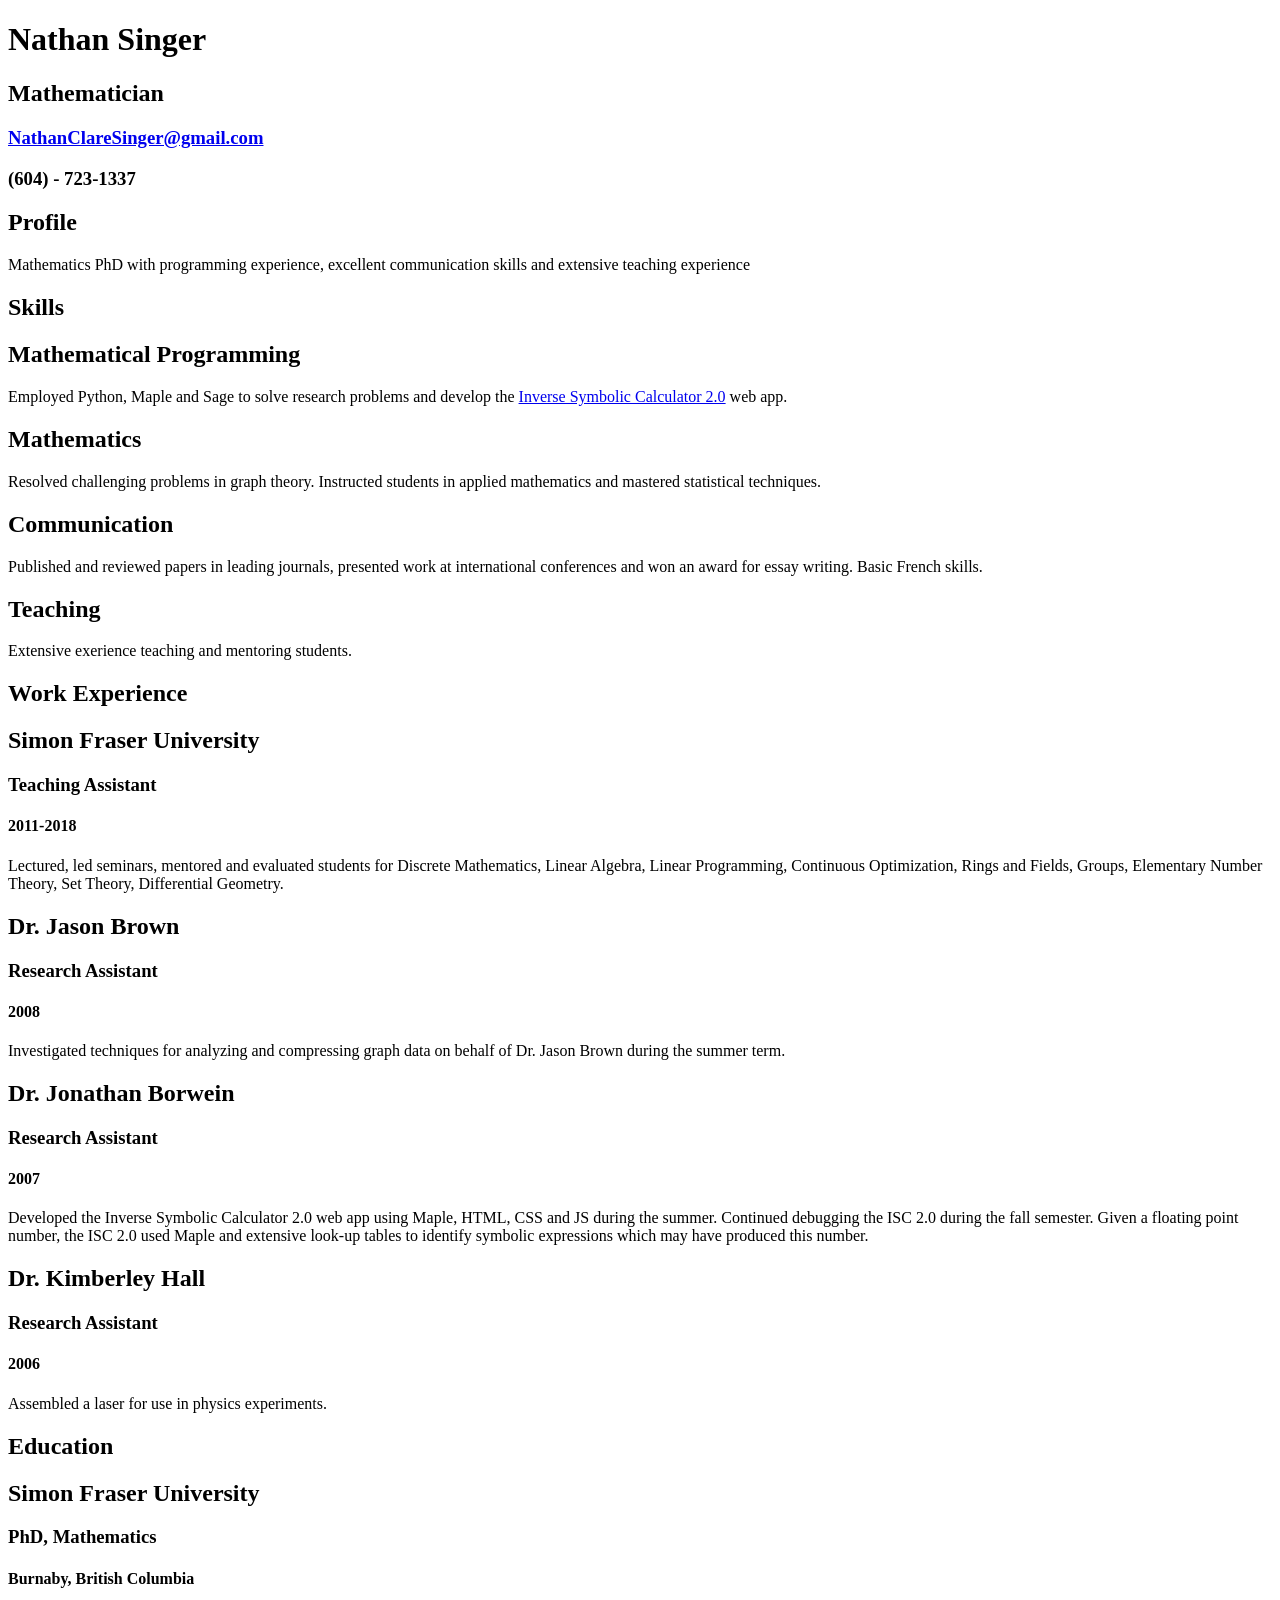
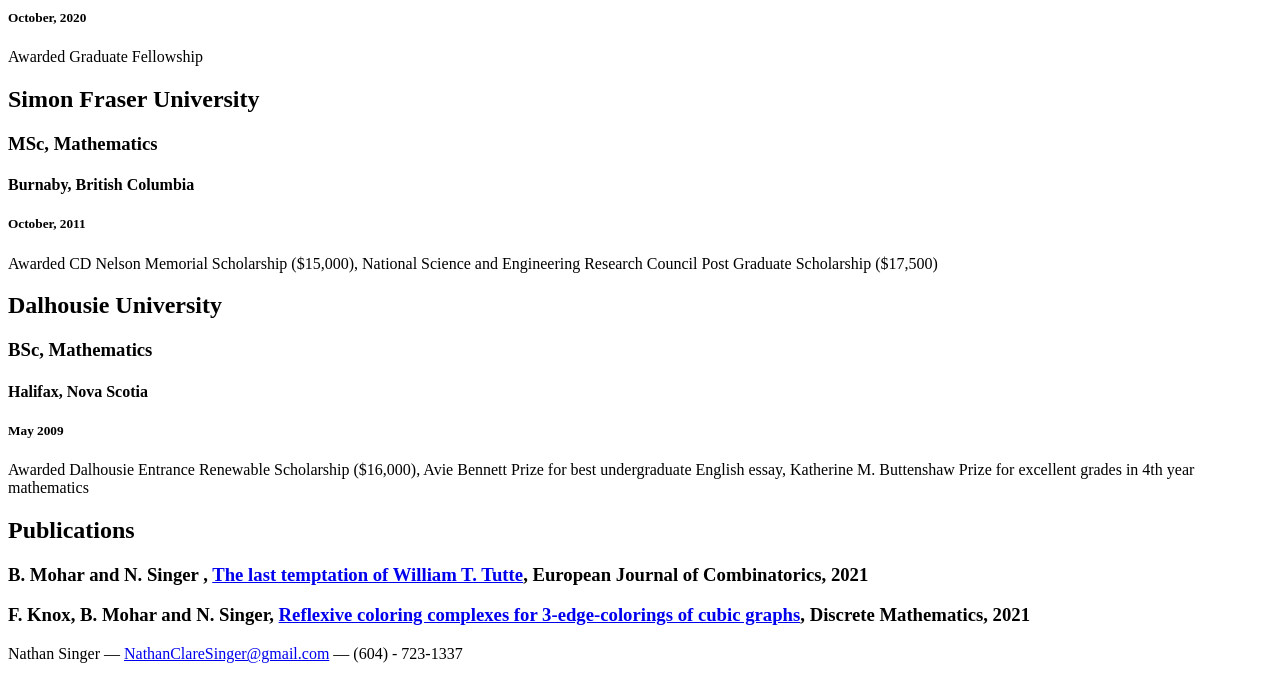
==== index.html @ b70f4553 "Update and rename CV.html to index.html" ====
<!DOCTYPE html PUBLIC "-//W3C//DTD XHTML 1.0 Strict//EN" "http://www.w3.org/TR/xhtml1/DTD/xhtml1-strict.dtd">
<html>
<head>

	<title>Nathan Singer | Mathematician | NathanClareSinger@gmail.com</title>
	<meta http-equiv="content-type" content="text/html; charset=utf-8" />

	<meta name="keywords" content="" />
	<meta name="description" content="" />

	<link rel="stylesheet" type="text/css" href="http://yui.yahooapis.com/2.7.0/build/reset-fonts-grids/reset-fonts-grids.css" media="all" /> 
	<link rel="stylesheet" type="text/css" href="cv.css" media="all" />

</head>
<body>

<div id="doc2" class="yui-t7">
	<div id="inner">
	
		<div id="hd">
			<div class="yui-gc">
				<div class="yui-u first">
					<h1>Nathan Singer</h1>
					<h2>Mathematician</h2>
				</div>

				<div class="yui-u">
					<div class="contact-info">
						<h3><a href="mailto:NathanClareSinger@gmail.com">NathanClareSinger@gmail.com</a></h3>
						<h3>(604) - 723-1337</h3>
					</div><!--// .contact-info -->
				</div>
			</div><!--// .yui-gc -->
		</div><!--// hd -->

		<div id="bd">
			<div id="yui-main">
				<div class="yui-b">

					<div class="yui-gf">
						<div class="yui-u first">
							<h2>Profile</h2>
						</div>
						<div class="yui-u">
							<p class="enlarge">
								Mathematics PhD with programming experience, excellent communication skills and extensive teaching experience
							</p>
						</div>
					</div><!--// .yui-gf -->

					<div class="yui-gf">
						<div class="yui-u first">
							<h2>Skills</h2>
						</div>
						<div class="yui-u">

								<div class="talent">
									<h2>Mathematical Programming</h2>
									<p>Employed Python, Maple and Sage to solve research problems and develop the <a href="https://carmamaths.org/resources/isc/">Inverse Symbolic Calculator 2.0</a> web app.</p>
								</div>

								<div class="talent">
									<h2>Mathematics</h2>
									<p>Resolved challenging problems in graph theory. Instructed students in applied mathematics and mastered statistical techniques. </p>
								</div>
								
								<div class="talent">
									<h2>Communication</h2>
									<p>Published and reviewed papers in leading journals, presented work at international conferences and won an award for essay writing. Basic French skills.</p>
								</div>
								
								<div class="talent">
									<h2>Teaching</h2>
									<p>Extensive exerience teaching and mentoring students.</p>
								</div>
						</div>
					</div><!--// .yui-gf -->

					<div class="yui-gf">
	
						<div class="yui-u first">
							<h2>Work Experience</h2>
						</div><!--// .yui-u -->

						<div class="yui-u">

							<div class="job">
								<h2>Simon Fraser University</h2>
								<h3>Teaching Assistant</h3>
								<h4>2011-2018</h4>
								<p>Lectured, led seminars, mentored and evaluated students for Discrete Mathematics, Linear Algebra, Linear Programming, Continuous Optimization, Rings and Fields, Groups, Elementary Number Theory, Set Theory, Differential Geometry.  </p>
							</div>

							<div class="job">
								<h2>Dr. Jason Brown</h2>
								<h3>Research Assistant</h3>
								<h4>2008</h4>
								<p> Investigated techniques for analyzing and compressing graph data on behalf of Dr. Jason Brown during the summer term. </p>
							</div>

							<div class="job">
								<h2>Dr. Jonathan Borwein</h2>
								<h3>Research Assistant</h3>
								<h4>2007</h4>
								<p> Developed the Inverse Symbolic Calculator 2.0 web app using Maple, HTML, CSS and JS during the summer. Continued debugging the ISC 2.0 during the fall semester. Given a floating point number, the ISC 2.0 used Maple and extensive look-up tables to identify symbolic expressions which may have produced this number.</p>
							</div>


							<div class="job last">
								<h2>Dr. Kimberley Hall</h2>
								<h3>Research Assistant</h3>
								<h4>2006</h4>
								<p> Assembled a laser for use in physics experiments.</p>
							</div>

						</div><!--// .yui-u -->
					</div><!--// .yui-gf -->


					<div class="yui-gf">
	
						<div class="yui-u first">
							<h2>Education</h2>
						</div><!--// .yui-u -->

						<div class="yui-u">
							<div class="job">
								<h2>Simon Fraser University</h2>
								<h3>PhD, Mathematics </h3>
								<h4>Burnaby, British Columbia</h4>
								<h5>October, 2020</h5>
								<p> Awarded Graduate Fellowship </p>
							</div>
						
							<div class="job">
								<h2>Simon Fraser University</h2>
								<h3>MSc, Mathematics </h3>
								<h4>Burnaby, British Columbia</h4>
								<h5>October, 2011</h5>
								<p> Awarded CD Nelson Memorial Scholarship ($15,000), National Science and Engineering Research Council Post Graduate Scholarship ($17,500) </p>
							</div>
						
							<div class="job last">
								<h2>Dalhousie University</h2>
								<h3>BSc, Mathematics </h3>
								<h4>Halifax, Nova Scotia</h4>
								<h5>May 2009</h5>
								<p> Awarded Dalhousie Entrance Renewable Scholarship ($16,000), Avie Bennett Prize for best undergraduate English essay, Katherine M. Buttenshaw Prize for excellent grades in 4th year mathematics</p>
							</div>
						</div><!--// .yui-u -->
					</div><!--// .yui-gf -->
					
					<div class="yui-gf">
	
						<div class="yui-u first">
							<h2>Publications</h2>
						</div><!--// .yui-u -->

						<div class="yui-u">
							<div class="job">
								<h3>B. Mohar and <strong> N. Singer </strong>, <a href="https://www.sciencedirect.com/science/article/abs/pii/S0195669820301426">The last temptation of William T. Tutte</a>, European Journal of Combinatorics, 2021</h2>
							</div>
							
							<div class="job last">
								<h3>F. Knox, B. Mohar and <strong> N. Singer</strong>, <a href="https://www.sciencedirect.com/science/article/abs/pii/S0012365X21000224">Reflexive coloring complexes for 3-edge-colorings of cubic graphs</a>, Discrete Mathematics, 2021</h2>
							</div>
						</div><!--// .yui-u -->
					</div><!--// .yui-gf -->
				</div><!--// .yui-b -->
			</div><!--// yui-main -->
		</div><!--// bd -->

		<div id="ft">
			<p>Nathan Singer &mdash; <a href="mailto:NathanClareSinger@gmail.com">NathanClareSinger@gmail.com</a> &mdash; (604) - 723-1337</p>
		</div><!--// footer -->

	</div><!-- // inner -->


</div><!--// doc -->


</body>
</html>
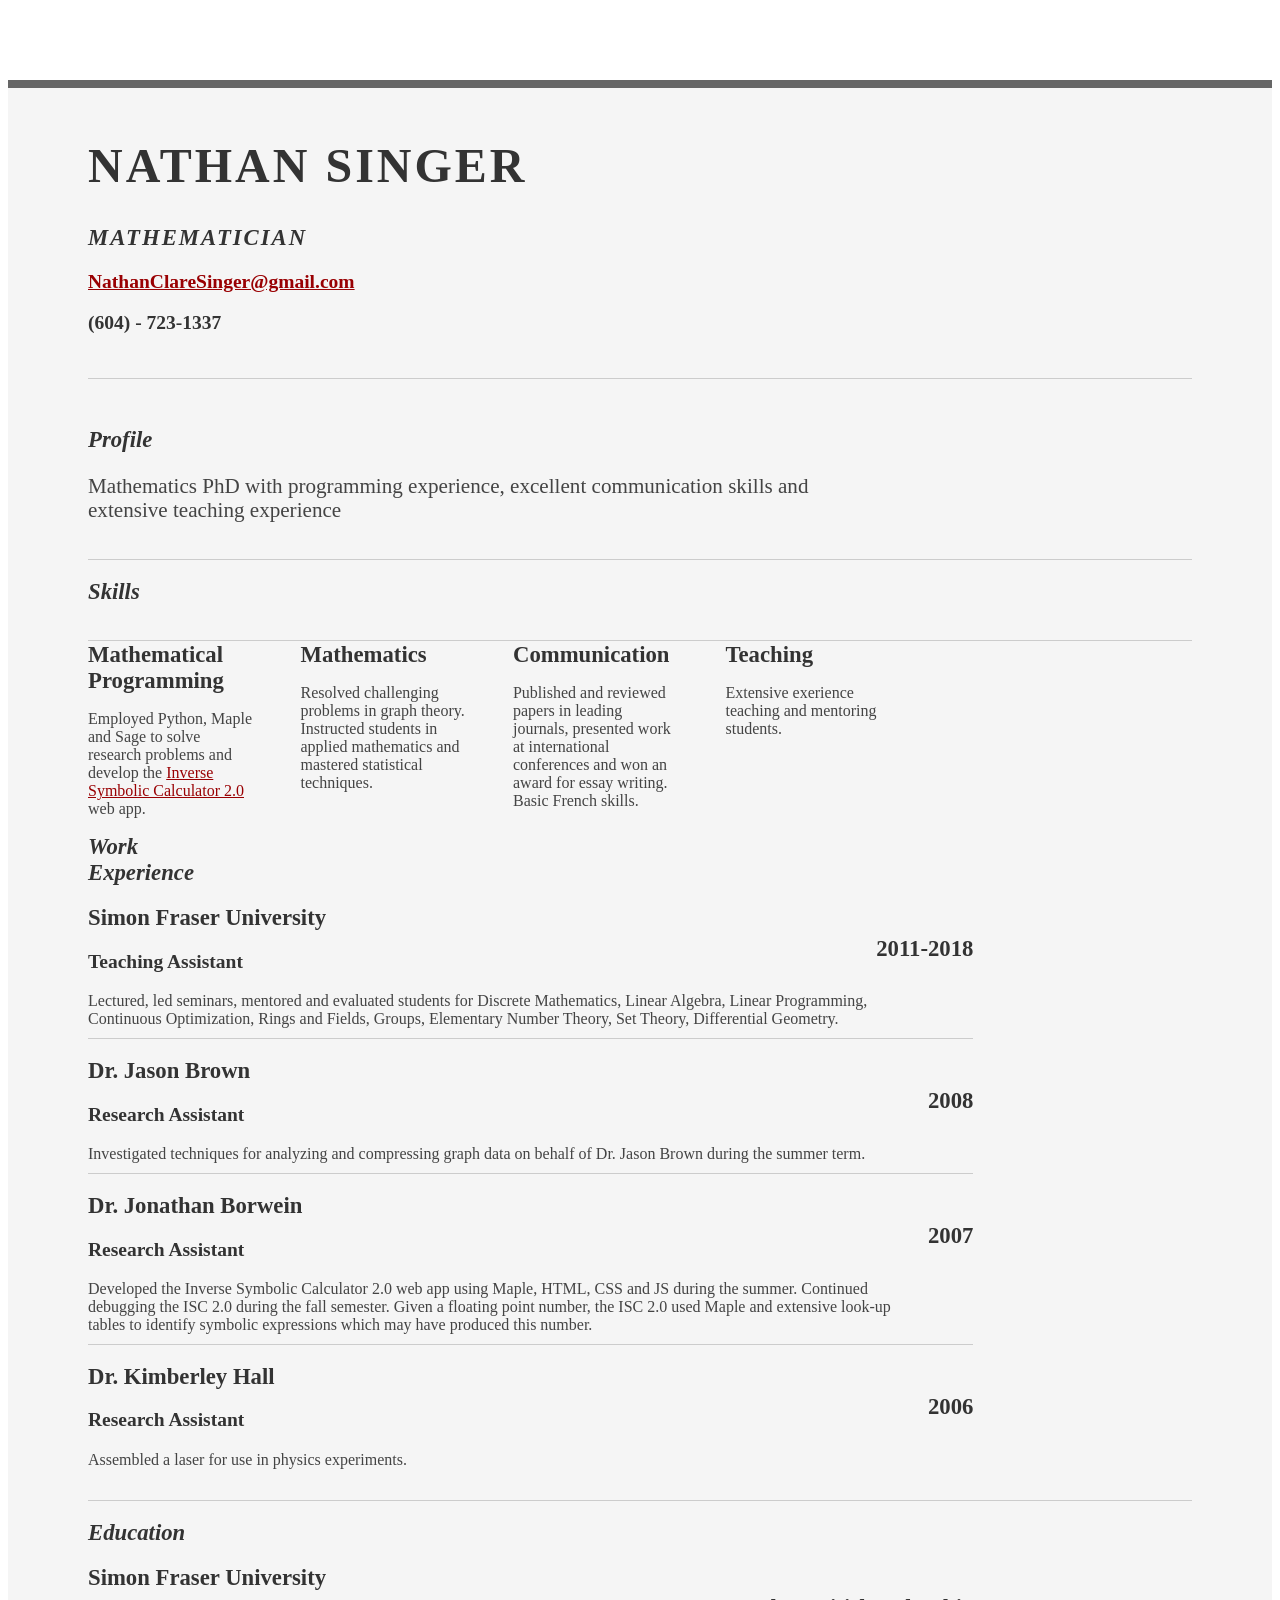
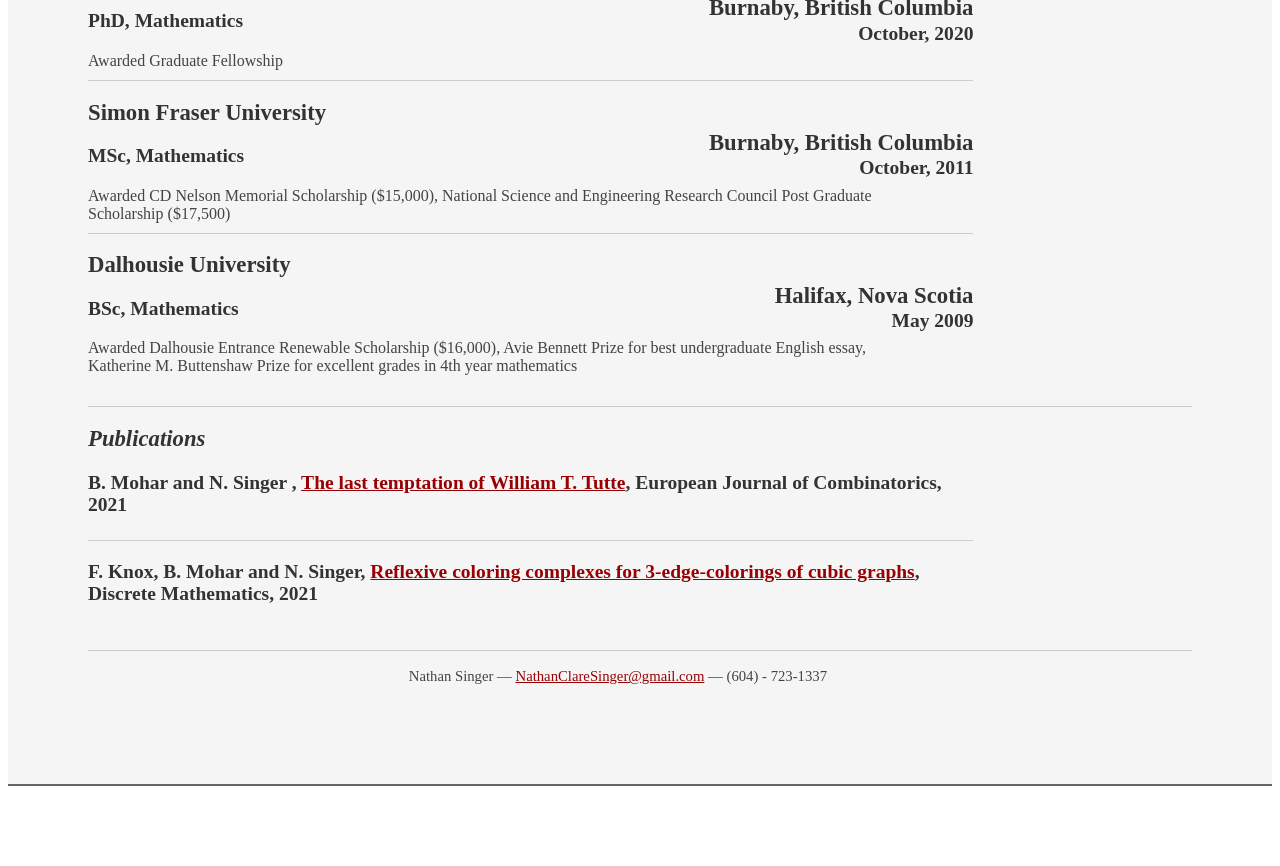
==== commit d1c63d11: "Update index.html" ====
--- a/index.html
+++ b/index.html
@@ -9,7 +9,7 @@
 	<meta name="description" content="" />
 
 	<link rel="stylesheet" type="text/css" href="http://yui.yahooapis.com/2.7.0/build/reset-fonts-grids/reset-fonts-grids.css" media="all" /> 
-	<link rel="stylesheet" type="text/css" href="cv.css" media="all" />
+	<link rel="stylesheet" type="text/css" href="CV.css" media="all" />
 
 </head>
 <body>
--- a/CV.css
+++ b/CV.css
@@ -0,0 +1,60 @@
+
+.msg { padding: 10px; background: #222; position: relative; }
+.msg h1 { color: #fff;  }
+.msg a { margin-left: 20px; background: #408814; color: white; padding: 4px 8px; text-decoration: none; }
+.msg a:hover { background: #266400; }
+
+/* //-- yui-grids style overrides -- */
+body { font-family: Georgia; color: #444; }
+#inner { padding: 10px 80px; margin: 80px auto; background: #f5f5f5; border: solid #666; border-width: 8px 0 2px 0; }
+.yui-gf { margin-bottom: 1em; padding-bottom: 1em; border-bottom: 1px solid #ccc; }
+
+/* //-- header, body, footer -- */
+#hd { margin: 2.5em 0 3em 0; padding-bottom: 1.5em; border-bottom: 1px solid #ccc }
+#hd h2 { text-transform: uppercase; letter-spacing: 2px; }
+#bd, #ft { margin-bottom: 1em; }
+
+/* //-- footer -- */
+#ft { padding: 0 0 5em 0; font-size: 92%; text-align: center; }
+#ft p { margin-bottom: 0; text-align: center;   }
+
+/* //-- core typography and style -- */
+#hd h1 { font-size: 48px; text-transform: uppercase; letter-spacing: 3px; }
+h2 { font-size: 142% }
+h3, h4, h5 { font-size: 122%; }
+h1, h2, h3, h4, h5 { color: #333; }
+p { font-size: 100%; line-height: 18px; padding-right: 3em; }
+a { color: #990003 }
+a:hover { text-decoration: none; }
+strong { font-weight: bold; }
+li { line-height: 24px; border-bottom: 1px solid #ccc; }
+p.enlarge { font-size: 132%; padding-right: 6.5em; line-height: 24px; }
+p.enlarge span { color: #000 }
+.contact-info { margin-top: 7px; }
+.first h2 { font-style: italic; }
+.last { border-bottom: 0 }
+
+
+/* //-- section styles -- */
+
+a#pdf { display: block; float: left; background: #666; color: white; padding: 6px 50px 6px 12px; margin-bottom: 6px; text-decoration: none;  }
+a#pdf:hover { background: #222; }
+
+.job { position: relative; margin-bottom: 5px; padding-bottom: 5px; border-bottom: 1px solid #ccc; }
+.job h4 { position: absolute; top: 0; right: 0; font-size: 142%}
+.job h5 { position: absolute; top: 1.3em; right: 0 }
+.job p { margin: 5px 0 5px 0; }
+
+.last { border: none; }
+.talent { width: 24%; float: left }
+.talent h2 { margin-bottom: 6px; text-align: left;}
+.talent p { text-align: left;}
+
+#srt-ttab { margin-bottom: 100px; text-align: center;  }
+#srt-ttab img.last { margin-top: 20px }
+
+/* --// override to force 1/8th width grids -- */
+.yui-gf .yui-u{width:80.2%;}
+.yui-gf div.first{width:12.3%;}
+
+
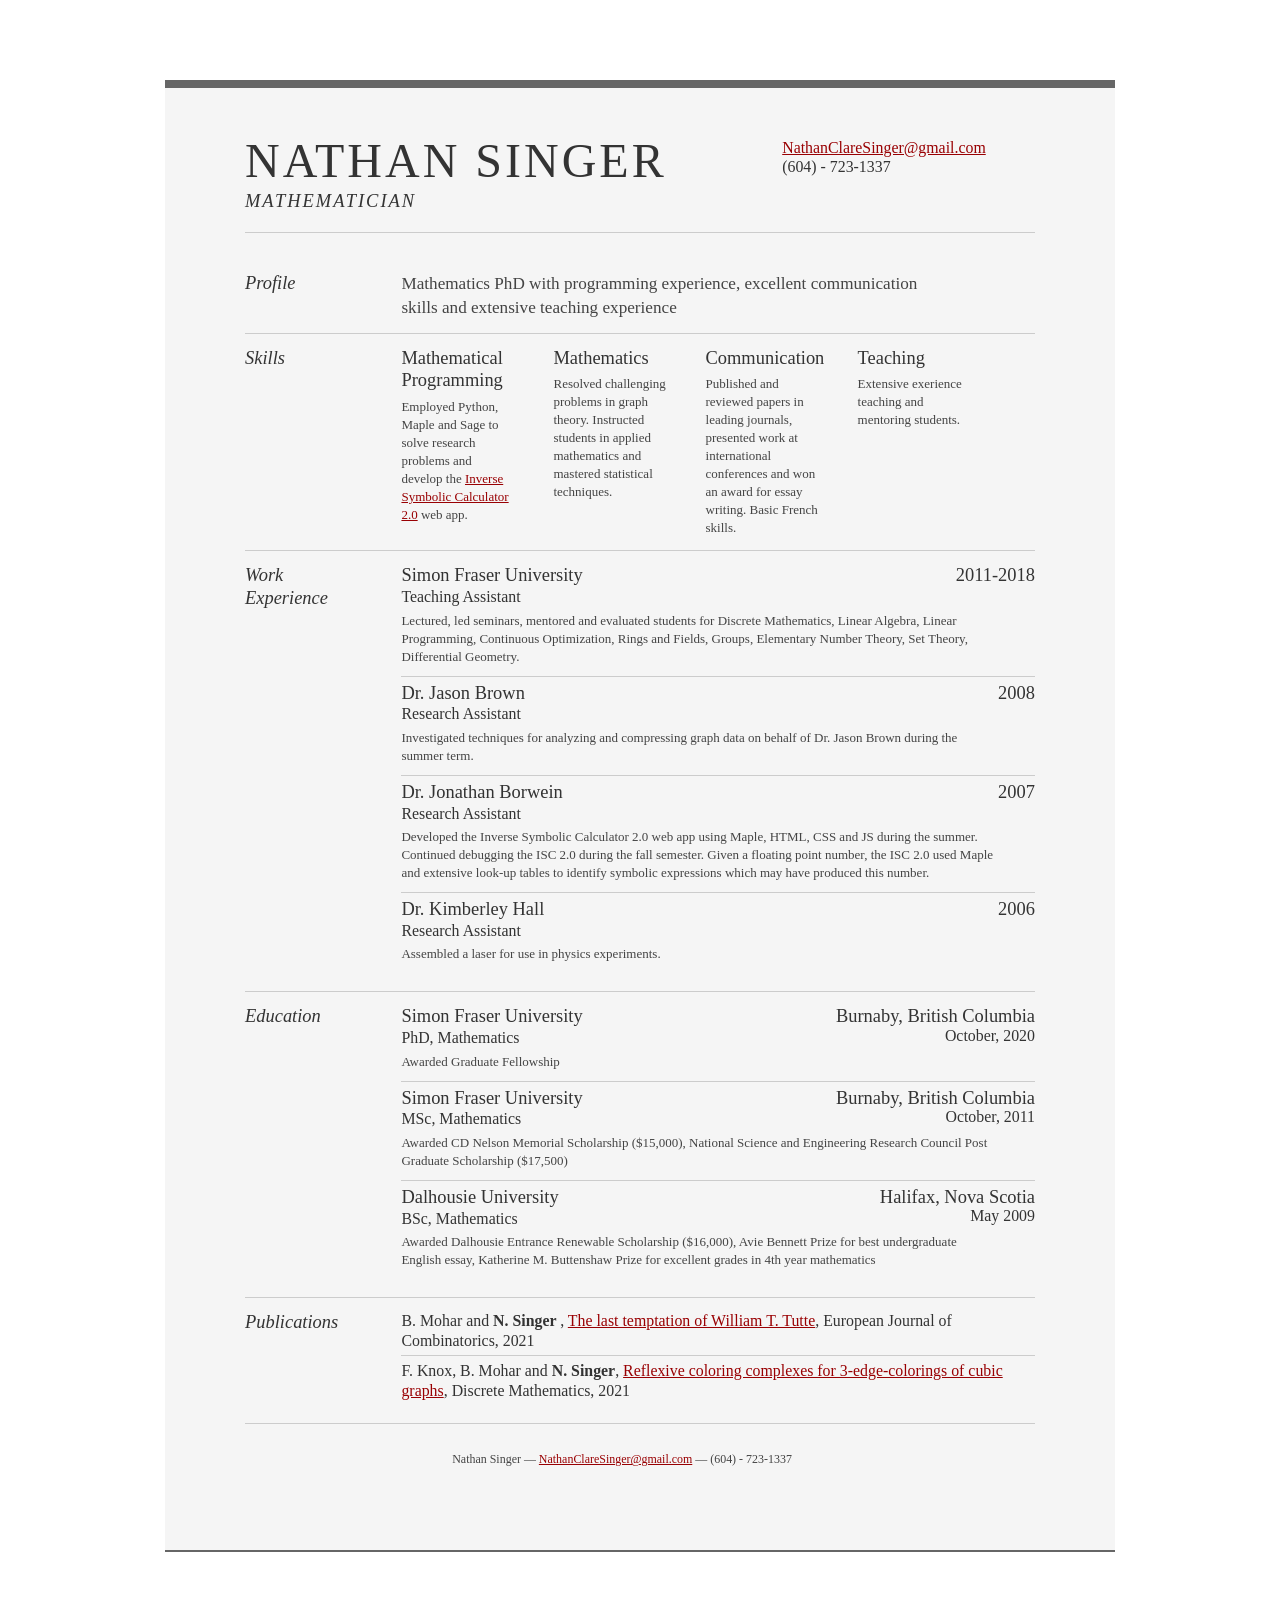
==== commit ac83b9bc: "Update index.html" ====
--- a/index.html
+++ b/index.html
@@ -8,8 +8,8 @@
 	<meta name="keywords" content="" />
 	<meta name="description" content="" />
 
-	<link rel="stylesheet" type="text/css" href="http://yui.yahooapis.com/2.7.0/build/reset-fonts-grids/reset-fonts-grids.css" media="all" /> 
-	<link rel="stylesheet" type="text/css" href="CV.css" media="all" />
+	<link href="reset-fonts-grids.css" rel="stylesheet" type="text/css" media="all" /> 
+	<link href="CV.css" rel="stylesheet" type="text/css" media="all" />
 
 </head>
 <body>
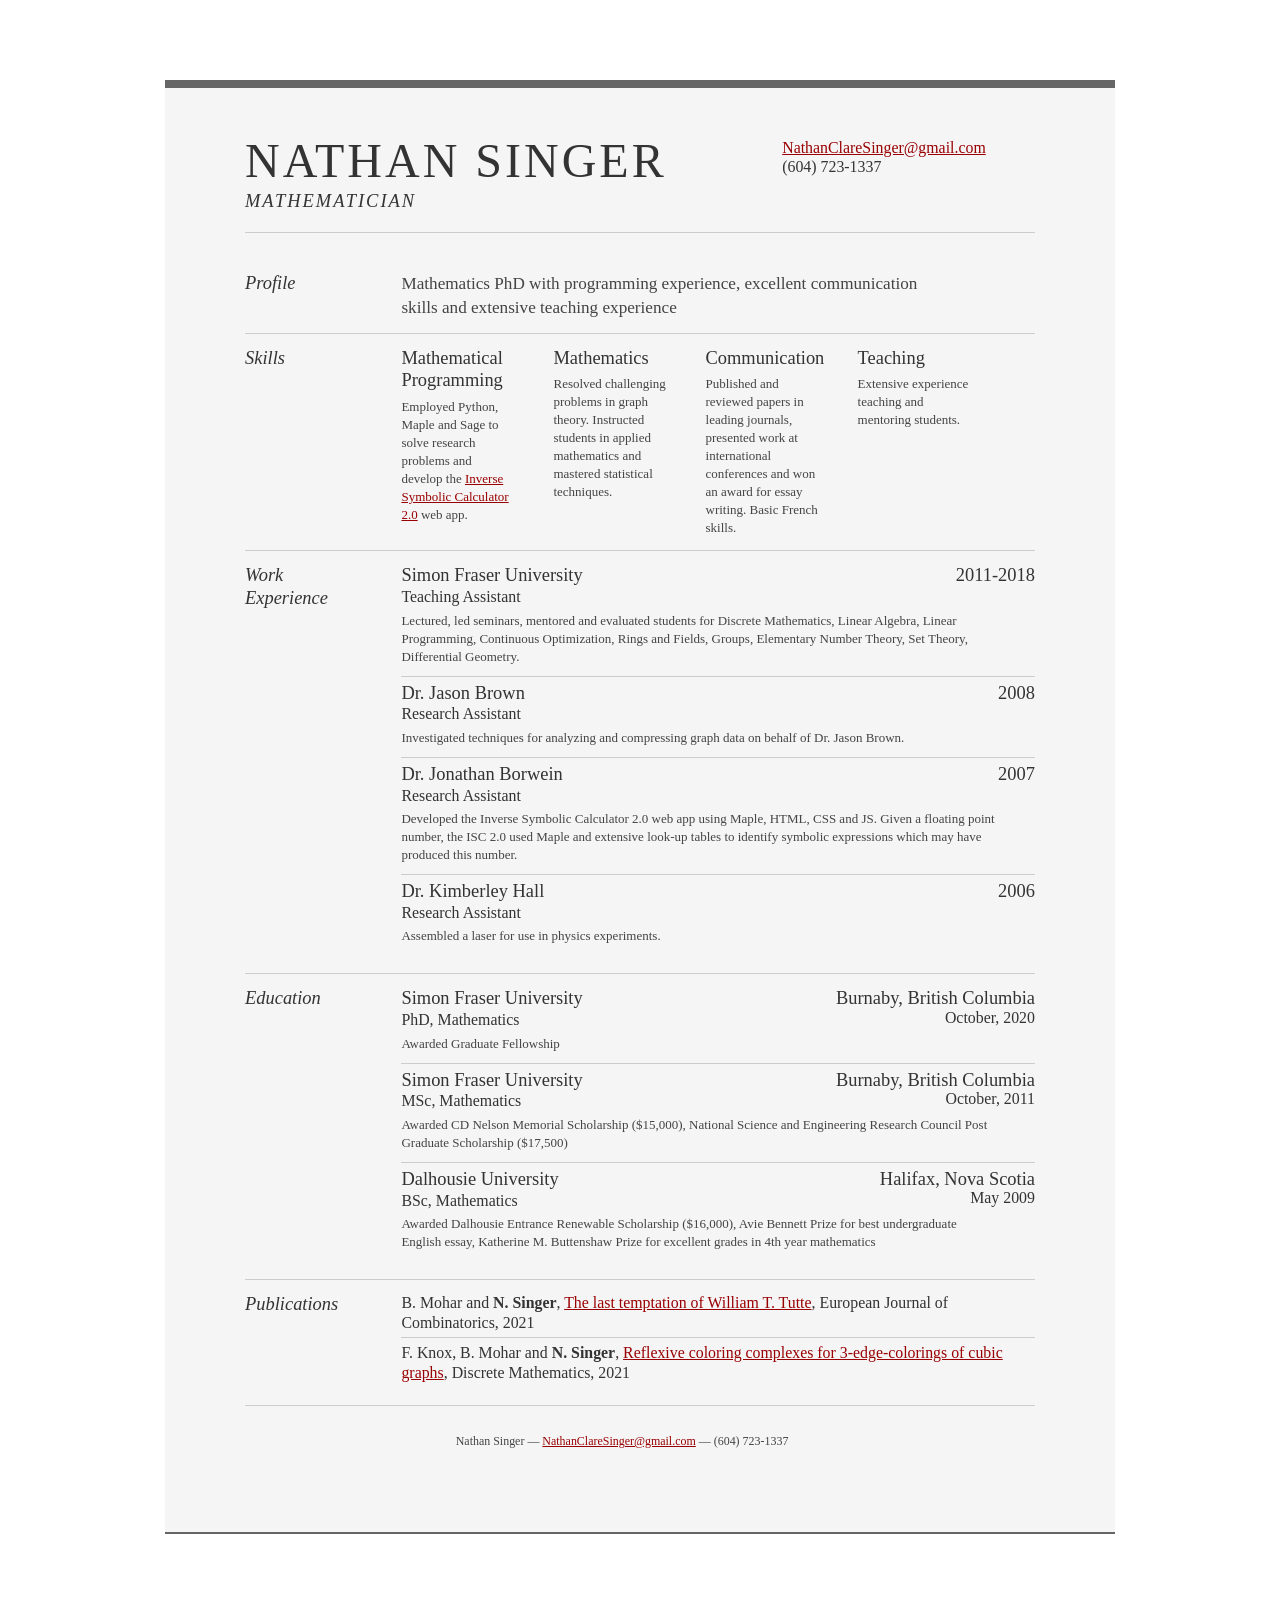
==== commit f265dacc: "Update index.html" ====
--- a/index.html
+++ b/index.html
@@ -27,7 +27,7 @@
 				<div class="yui-u">
 					<div class="contact-info">
 						<h3><a href="mailto:NathanClareSinger@gmail.com">NathanClareSinger@gmail.com</a></h3>
-						<h3>(604) - 723-1337</h3>
+						<h3>(604) 723-1337</h3>
 					</div><!--// .contact-info -->
 				</div>
 			</div><!--// .yui-gc -->
@@ -71,7 +71,7 @@
 								
 								<div class="talent">
 									<h2>Teaching</h2>
-									<p>Extensive exerience teaching and mentoring students.</p>
+									<p>Extensive experience teaching and mentoring students.</p>
 								</div>
 						</div>
 					</div><!--// .yui-gf -->
@@ -95,14 +95,14 @@
 								<h2>Dr. Jason Brown</h2>
 								<h3>Research Assistant</h3>
 								<h4>2008</h4>
-								<p> Investigated techniques for analyzing and compressing graph data on behalf of Dr. Jason Brown during the summer term. </p>
+								<p> Investigated techniques for analyzing and compressing graph data on behalf of Dr. Jason Brown. </p>
 							</div>
 
 							<div class="job">
 								<h2>Dr. Jonathan Borwein</h2>
 								<h3>Research Assistant</h3>
 								<h4>2007</h4>
-								<p> Developed the Inverse Symbolic Calculator 2.0 web app using Maple, HTML, CSS and JS during the summer. Continued debugging the ISC 2.0 during the fall semester. Given a floating point number, the ISC 2.0 used Maple and extensive look-up tables to identify symbolic expressions which may have produced this number.</p>
+								<p> Developed the Inverse Symbolic Calculator 2.0 web app using Maple, HTML, CSS and JS. Given a floating point number, the ISC 2.0 used Maple and extensive look-up tables to identify symbolic expressions which may have produced this number.</p>
 							</div>
 
 
@@ -158,7 +158,7 @@
 
 						<div class="yui-u">
 							<div class="job">
-								<h3>B. Mohar and <strong> N. Singer </strong>, <a href="https://www.sciencedirect.com/science/article/abs/pii/S0195669820301426">The last temptation of William T. Tutte</a>, European Journal of Combinatorics, 2021</h2>
+								<h3>B. Mohar and <strong> N. Singer</strong>, <a href="https://www.sciencedirect.com/science/article/abs/pii/S0195669820301426">The last temptation of William T. Tutte</a>, European Journal of Combinatorics, 2021</h2>
 							</div>
 							
 							<div class="job last">
@@ -171,7 +171,7 @@
 		</div><!--// bd -->
 
 		<div id="ft">
-			<p>Nathan Singer &mdash; <a href="mailto:NathanClareSinger@gmail.com">NathanClareSinger@gmail.com</a> &mdash; (604) - 723-1337</p>
+			<p>Nathan Singer &mdash; <a href="mailto:NathanClareSinger@gmail.com">NathanClareSinger@gmail.com</a> &mdash; (604) 723-1337</p>
 		</div><!--// footer -->
 
 	</div><!-- // inner -->
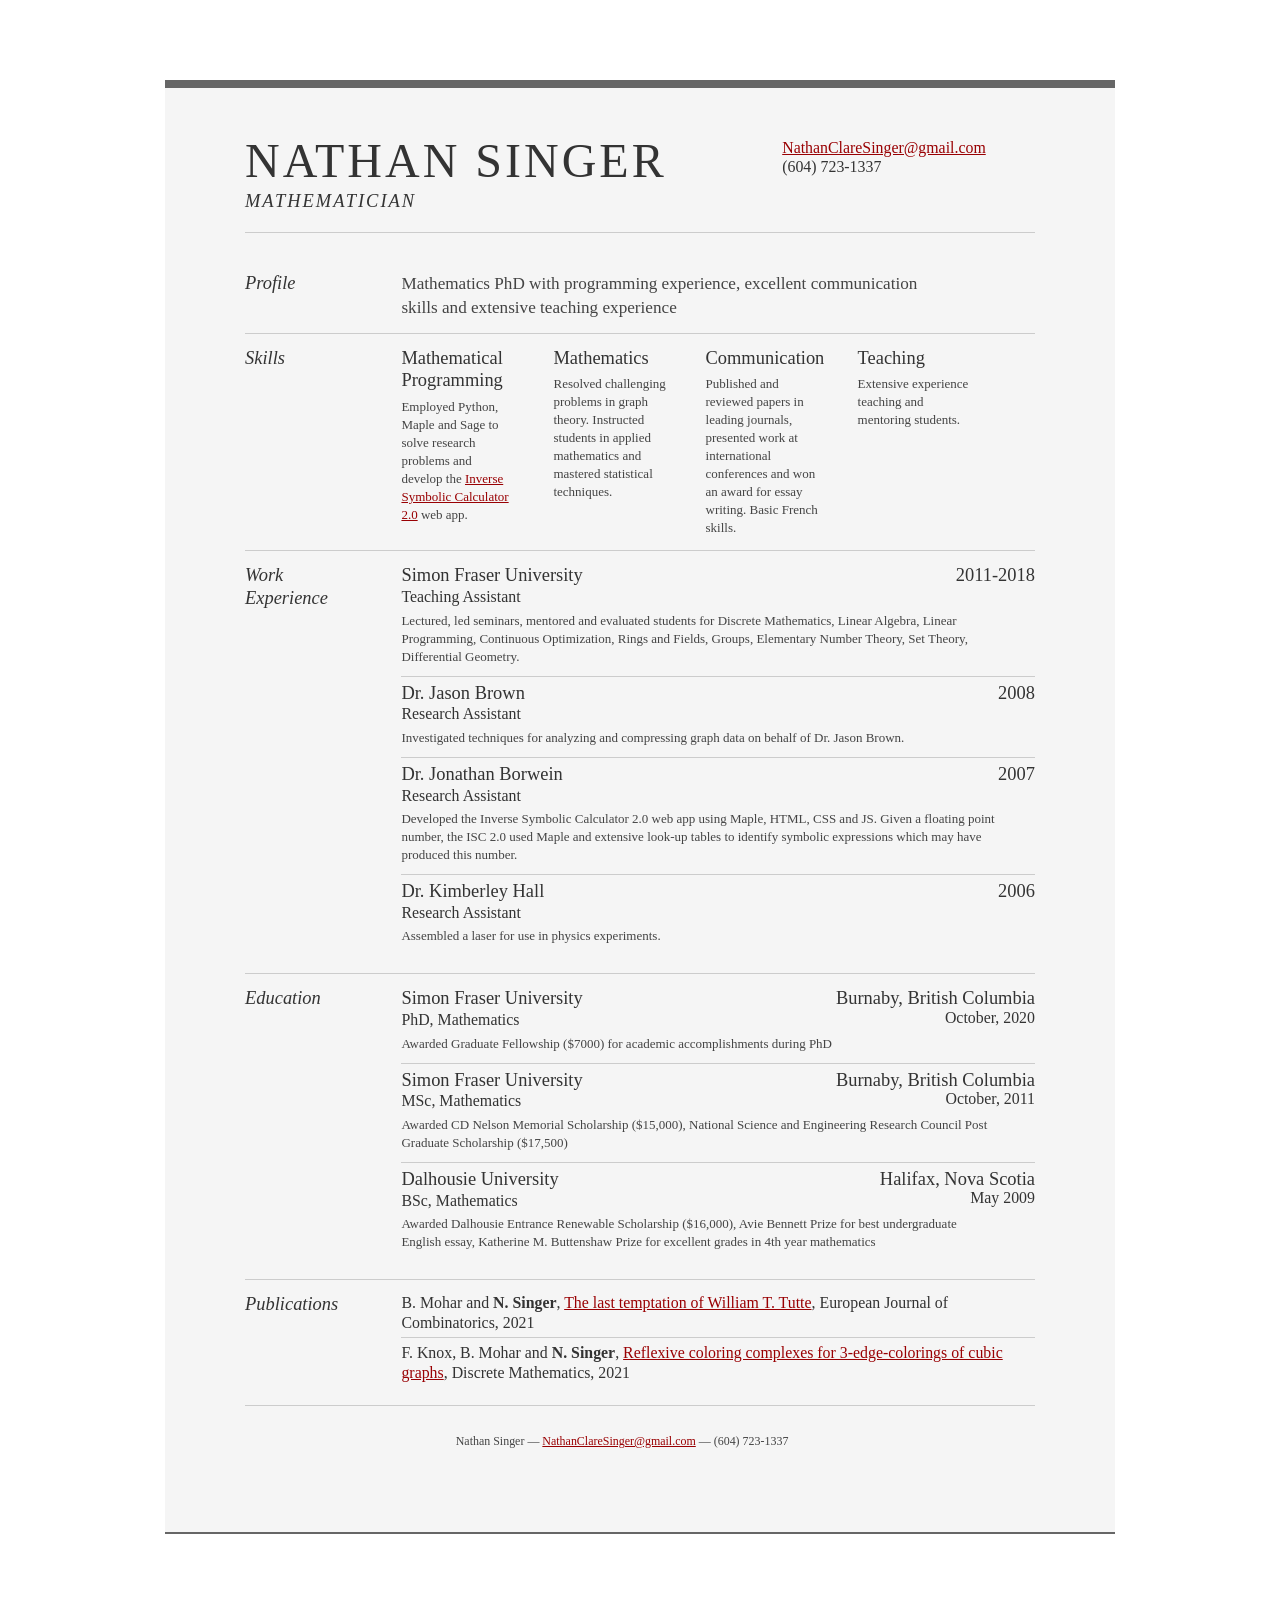
==== commit ca894db0: "Update index.html" ====
--- a/index.html
+++ b/index.html
@@ -129,7 +129,7 @@
 								<h3>PhD, Mathematics </h3>
 								<h4>Burnaby, British Columbia</h4>
 								<h5>October, 2020</h5>
-								<p> Awarded Graduate Fellowship </p>
+								<p> Awarded Graduate Fellowship ($7000) for academic accomplishments during PhD</p>
 							</div>
 						
 							<div class="job">
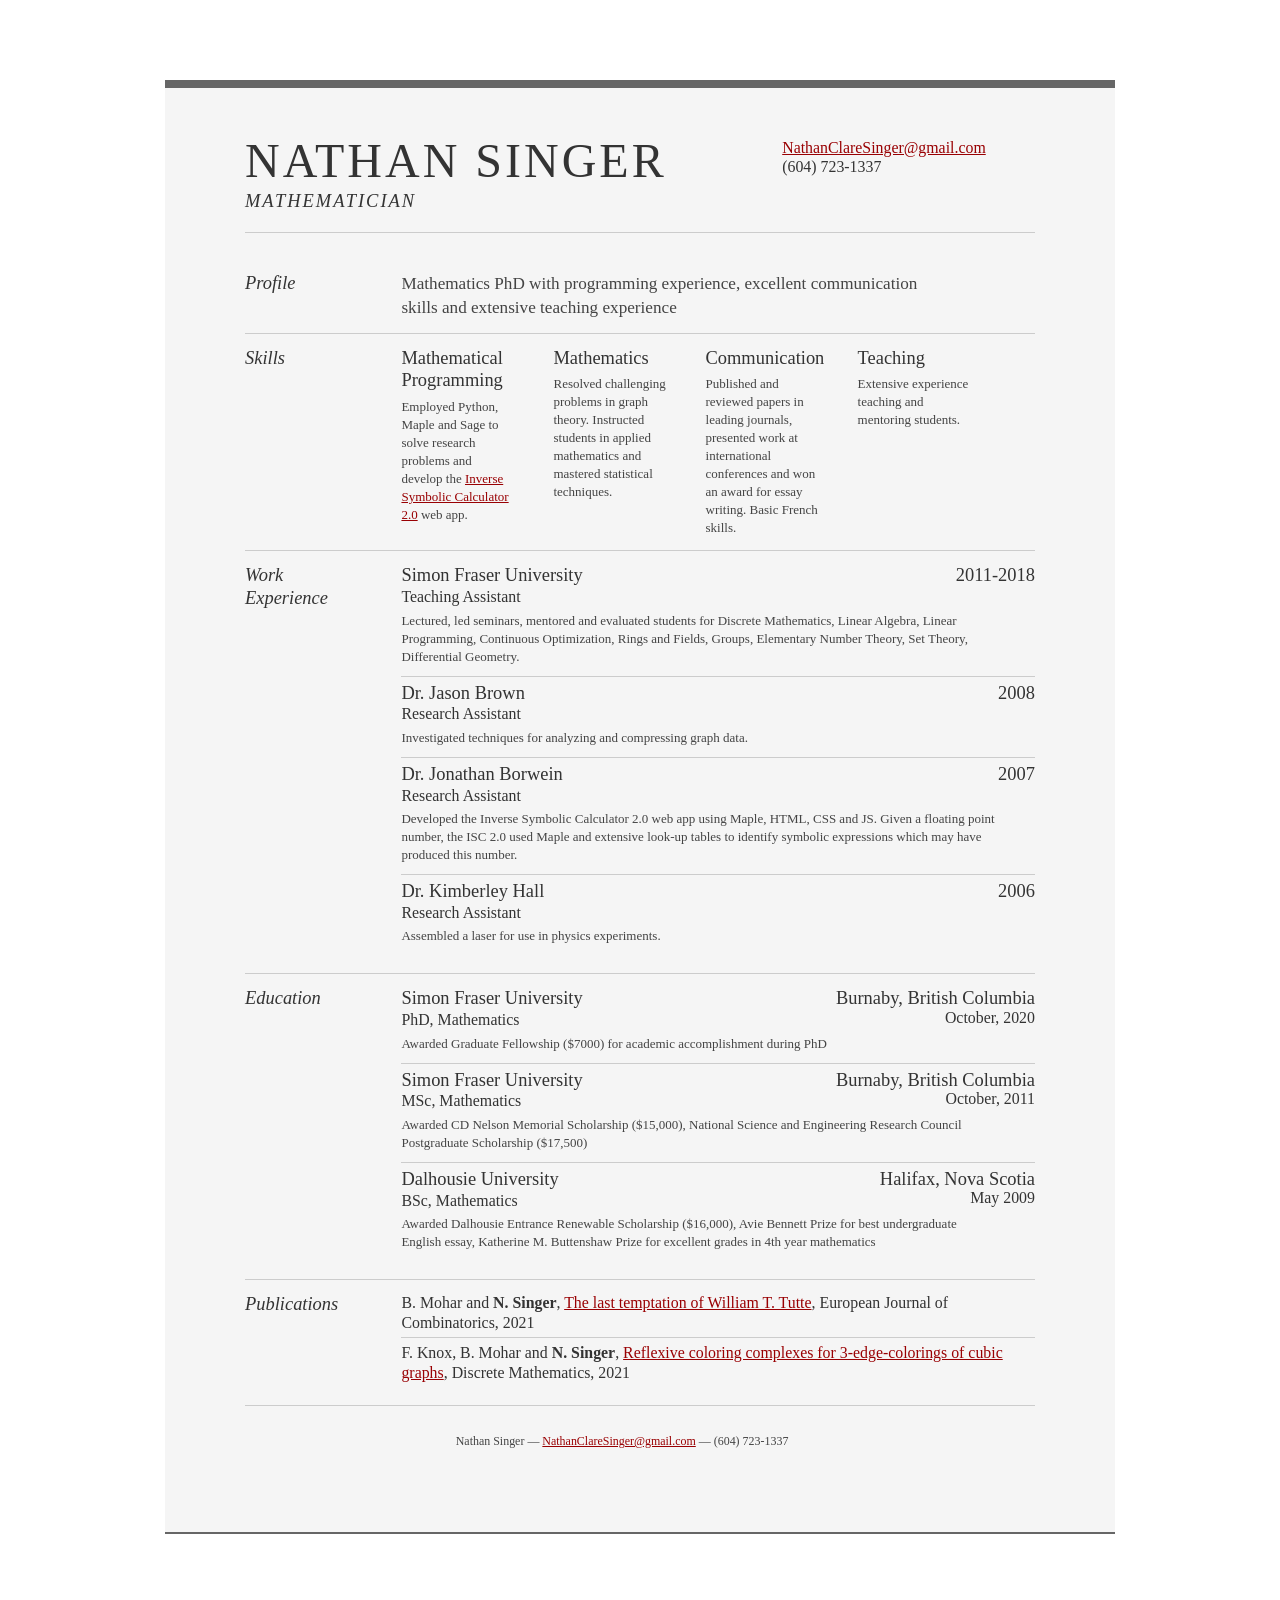
==== commit fd6d2551: "Update index.html" ====
--- a/index.html
+++ b/index.html
@@ -95,7 +95,7 @@
 								<h2>Dr. Jason Brown</h2>
 								<h3>Research Assistant</h3>
 								<h4>2008</h4>
-								<p> Investigated techniques for analyzing and compressing graph data on behalf of Dr. Jason Brown. </p>
+								<p> Investigated techniques for analyzing and compressing graph data. </p>
 							</div>
 
 							<div class="job">
@@ -129,7 +129,7 @@
 								<h3>PhD, Mathematics </h3>
 								<h4>Burnaby, British Columbia</h4>
 								<h5>October, 2020</h5>
-								<p> Awarded Graduate Fellowship ($7000) for academic accomplishments during PhD</p>
+								<p> Awarded Graduate Fellowship ($7000) for academic accomplishment during PhD</p>
 							</div>
 						
 							<div class="job">
@@ -137,7 +137,7 @@
 								<h3>MSc, Mathematics </h3>
 								<h4>Burnaby, British Columbia</h4>
 								<h5>October, 2011</h5>
-								<p> Awarded CD Nelson Memorial Scholarship ($15,000), National Science and Engineering Research Council Post Graduate Scholarship ($17,500) </p>
+								<p> Awarded CD Nelson Memorial Scholarship ($15,000), National Science and Engineering Research Council Postgraduate Scholarship ($17,500) </p>
 							</div>
 						
 							<div class="job last">
